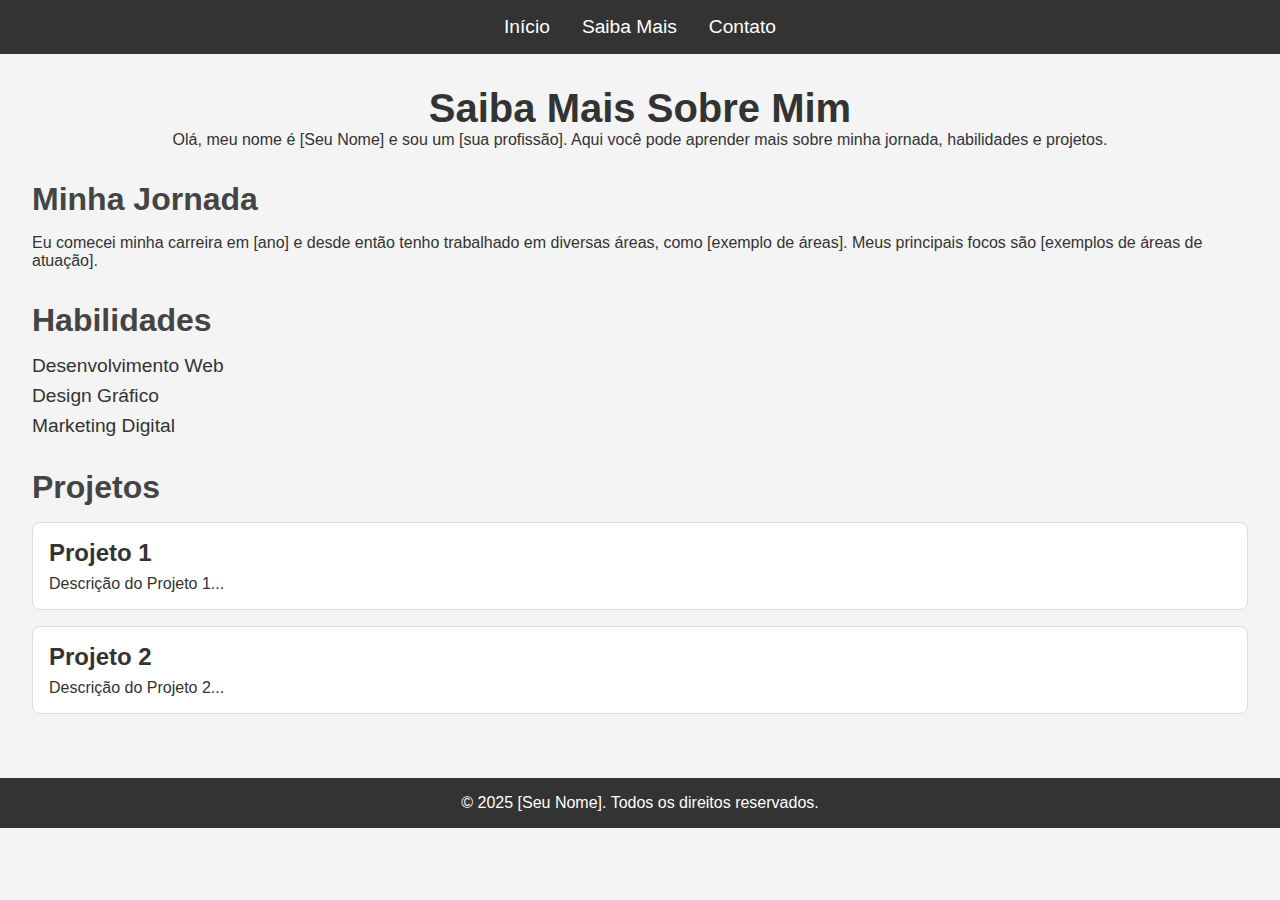
==== paginas saiba mais/saiba-mais-Design-Grafico.html @ bf2de6fd "Atualizei as páginas saiba mais" ====
<!DOCTYPE html>
<html lang="pt-br">
<head>
    <meta charset="UTF-8">
    <meta name="viewport" content="width=device-width, initial-scale=1.0">
    <title>Saiba Mais - Meu Portfólio</title>
    <link rel="stylesheet" href="style.css">
</head>
<body>

    <header>
        <nav>
            <ul>
                <li><a href="index.html">Início</a></li>
                <li><a href="saiba-mais.html">Saiba Mais</a></li>
                <li><a href="contato.html">Contato</a></li>
            </ul>
        </nav>
    </header>

    <main>
        <section class="intro">
            <h1>Saiba Mais Sobre Mim</h1>
            <p>Olá, meu nome é [Seu Nome] e sou um [sua profissão]. Aqui você pode aprender mais sobre minha jornada, habilidades e projetos.</p>
        </section>

        <section class="about">
            <h2>Minha Jornada</h2>
            <p>Eu comecei minha carreira em [ano] e desde então tenho trabalhado em diversas áreas, como [exemplo de áreas]. Meus principais focos são [exemplos de áreas de atuação].</p>
        </section>

        <section class="skills">
            <h2>Habilidades</h2>
            <ul>
                <li>Desenvolvimento Web</li>
                <li>Design Gráfico</li>
                <li>Marketing Digital</li>
            </ul>
        </section>

        <section class="projects">
            <h2>Projetos</h2>
            <div class="project">
                <h3>Projeto 1</h3>
                <p>Descrição do Projeto 1...</p>
            </div>
            <div class="project">
                <h3>Projeto 2</h3>
                <p>Descrição do Projeto 2...</p>
            </div>
        </section>
    </main>

    <footer>
        <p>&copy; 2025 [Seu Nome]. Todos os direitos reservados.</p>
    </footer>

</body>
</html>
---- paginas saiba mais/style.css ----
/* Resetando estilos padrão */
* {
    margin: 0;
    padding: 0;
    box-sizing: border-box;
}

/* Definindo fontes e cores gerais */
body {
    font-family: Arial, sans-serif;
    background-color: #f4f4f4;
    color: #333;
}

header {
    background-color: #333;
    padding: 1rem;
}

nav ul {
    display: flex;
    justify-content: center;
    list-style: none;
}

nav ul li {
    margin: 0 1rem;
}

nav ul li a {
    color: white;
    text-decoration: none;
    font-size: 1.2rem;
}

nav ul li a:hover {
    text-decoration: underline;
}

/* Seções principais */
main {
    padding: 2rem;
}

.intro {
    text-align: center;
    margin-bottom: 2rem;
}

h1 {
    font-size: 2.5rem;
    color: #333;
}

.about, .skills, .projects {
    margin-bottom: 2rem;
}

h2 {
    font-size: 2rem;
    color: #444;
    margin-bottom: 1rem;
}

ul {
    list-style-type: none;
    padding-left: 0;
}

ul li {
    font-size: 1.2rem;
    margin: 0.5rem 0;
}

.project {
    background-color: #fff;
    padding: 1rem;
    margin-bottom: 1rem;
    border: 1px solid #ddd;
    border-radius: 8px;
}

.project h3 {
    font-size: 1.5rem;
    margin-bottom: 0.5rem;
}

footer {
    text-align: center;
    background-color: #333;
    color: white;
    padding: 1rem 0;
}
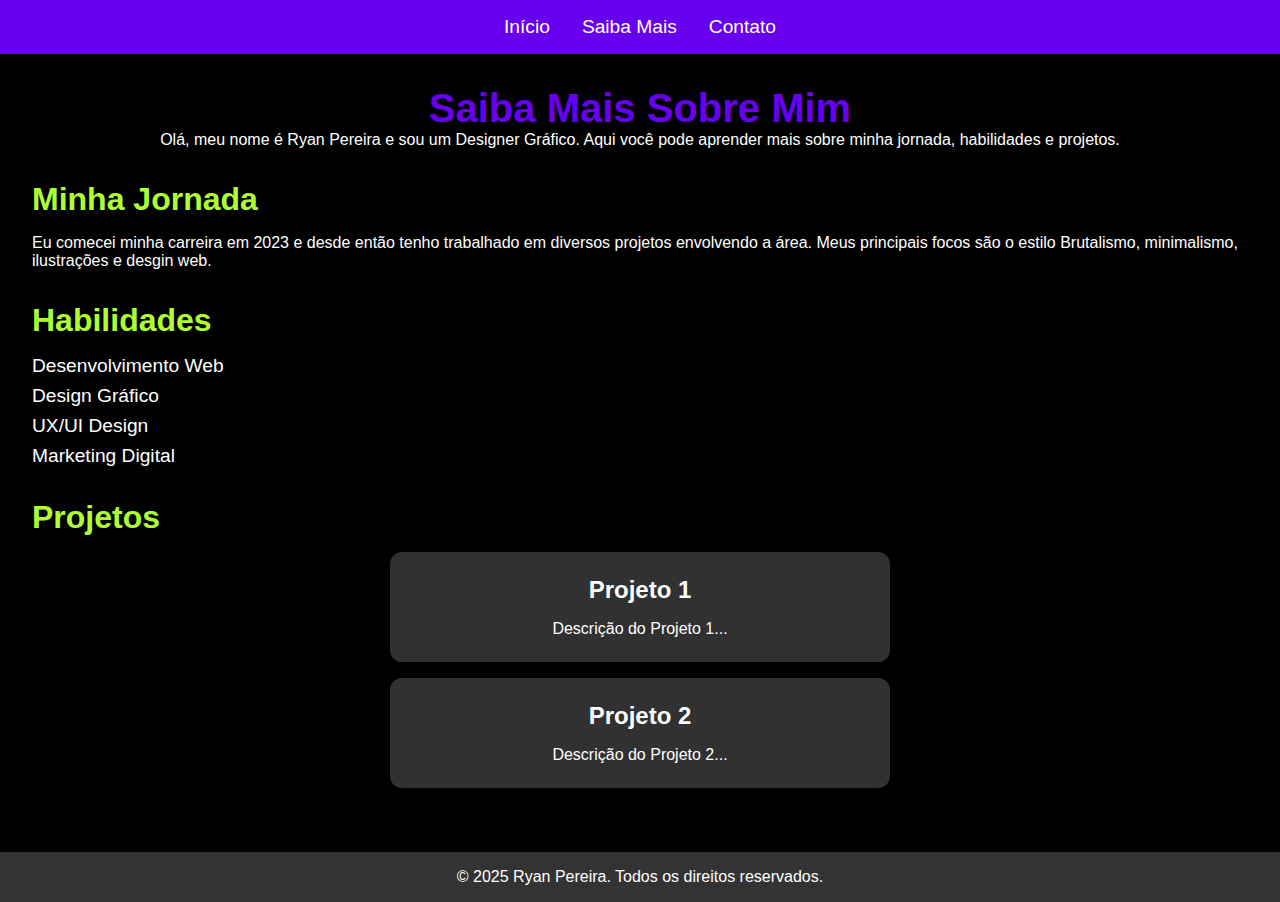
==== commit 70efc38c: "Ajustei o style dos saiba mais" ====
--- a/paginas saiba mais/saiba-mais-Design-Grafico.html
+++ b/paginas saiba mais/saiba-mais-Design-Grafico.html
@@ -3,7 +3,7 @@
 <head>
     <meta charset="UTF-8">
     <meta name="viewport" content="width=device-width, initial-scale=1.0">
-    <title>Saiba Mais - Meu Portfólio</title>
+    <title>Saiba Mais - Meu Portfólio - Design Gráfico</title>
     <link rel="stylesheet" href="style.css">
 </head>
 <body>
@@ -21,12 +21,12 @@
     <main>
         <section class="intro">
             <h1>Saiba Mais Sobre Mim</h1>
-            <p>Olá, meu nome é [Seu Nome] e sou um [sua profissão]. Aqui você pode aprender mais sobre minha jornada, habilidades e projetos.</p>
+            <p>Olá, meu nome é Ryan Pereira e sou um Designer Gráfico. Aqui você pode aprender mais sobre minha jornada, habilidades e projetos.</p>
         </section>
 
         <section class="about">
             <h2>Minha Jornada</h2>
-            <p>Eu comecei minha carreira em [ano] e desde então tenho trabalhado em diversas áreas, como [exemplo de áreas]. Meus principais focos são [exemplos de áreas de atuação].</p>
+            <p>Eu comecei minha carreira em 2023 e desde então tenho trabalhado em diversos projetos envolvendo a área. Meus principais focos são o estilo Brutalismo, minimalismo, ilustrações e desgin web.</p>
         </section>
 
         <section class="skills">
@@ -34,6 +34,7 @@
             <ul>
                 <li>Desenvolvimento Web</li>
                 <li>Design Gráfico</li>
+                <li>UX/UI Design</li>
                 <li>Marketing Digital</li>
             </ul>
         </section>
@@ -52,7 +53,7 @@
     </main>
 
     <footer>
-        <p>&copy; 2025 [Seu Nome]. Todos os direitos reservados.</p>
+        <p>&copy; 2025 Ryan Pereira. Todos os direitos reservados.</p>
     </footer>
 
 </body>
--- a/paginas saiba mais/style.css
+++ b/paginas saiba mais/style.css
@@ -4,16 +4,23 @@
     padding: 0;
     box-sizing: border-box;
 }
+:root{
+    --white-color: #fff;
+    --snd-bg-color: #1a1a1a;
+    --text-color: #000;
+    --main-color: #6700ee;
+    --green-yellow: #adff2f;
+}
 
 /* Definindo fontes e cores gerais */
 body {
     font-family: Arial, sans-serif;
-    background-color: #f4f4f4;
-    color: #333;
+    background-color: var(--text-color);
+    color: #ffffff;
 }
 
 header {
-    background-color: #333;
+    background-color: var(--main-color);
     padding: 1rem;
 }
 
@@ -28,13 +35,14 @@
 }
 
 nav ul li a {
-    color: white;
+    color: var(--white-color);
     text-decoration: none;
     font-size: 1.2rem;
 }
 
 nav ul li a:hover {
     text-decoration: underline;
+    color: var(--green-yellow);
 }
 
 /* Seções principais */
@@ -49,7 +57,13 @@
 
 h1 {
     font-size: 2.5rem;
-    color: #333;
+    color: var(--main-color);
+    cursor: pointer;
+    transition: 0.4s ease;
+}
+
+h1:hover{
+    color: var(--green-yellow);
 }
 
 .about, .skills, .projects {
@@ -58,8 +72,13 @@
 
 h2 {
     font-size: 2rem;
-    color: #444;
+    color: var(--green-yellow);
     margin-bottom: 1rem;
+    transition: 0.4s ease;
+}
+
+h2:hover{
+    color: var(--main-color);
 }
 
 ul {
@@ -73,16 +92,28 @@
 }
 
 .project {
-    background-color: #fff;
-    padding: 1rem;
-    margin-bottom: 1rem;
-    border: 1px solid #ddd;
-    border-radius: 8px;
+    display: flex;
+    flex-direction: column;
+    align-items: center;
+    justify-content: center;
+    background-color: rgb(49, 49, 49);
+    padding: 1.5rem;
+    margin: 1rem auto;
+    border-radius: 12px;
+    max-width: 500px; /* Ajusta o tamanho do card */
+    text-align: center;
+    transition: transform 0.3s ease;
+    cursor: pointer;
+}
+
+.project:hover {
+    transform: scale(1.01);
+    border: 3px solid var(--main-color);
 }
 
 .project h3 {
     font-size: 1.5rem;
-    margin-bottom: 0.5rem;
+    margin-bottom: 1rem;
 }
 
 footer {
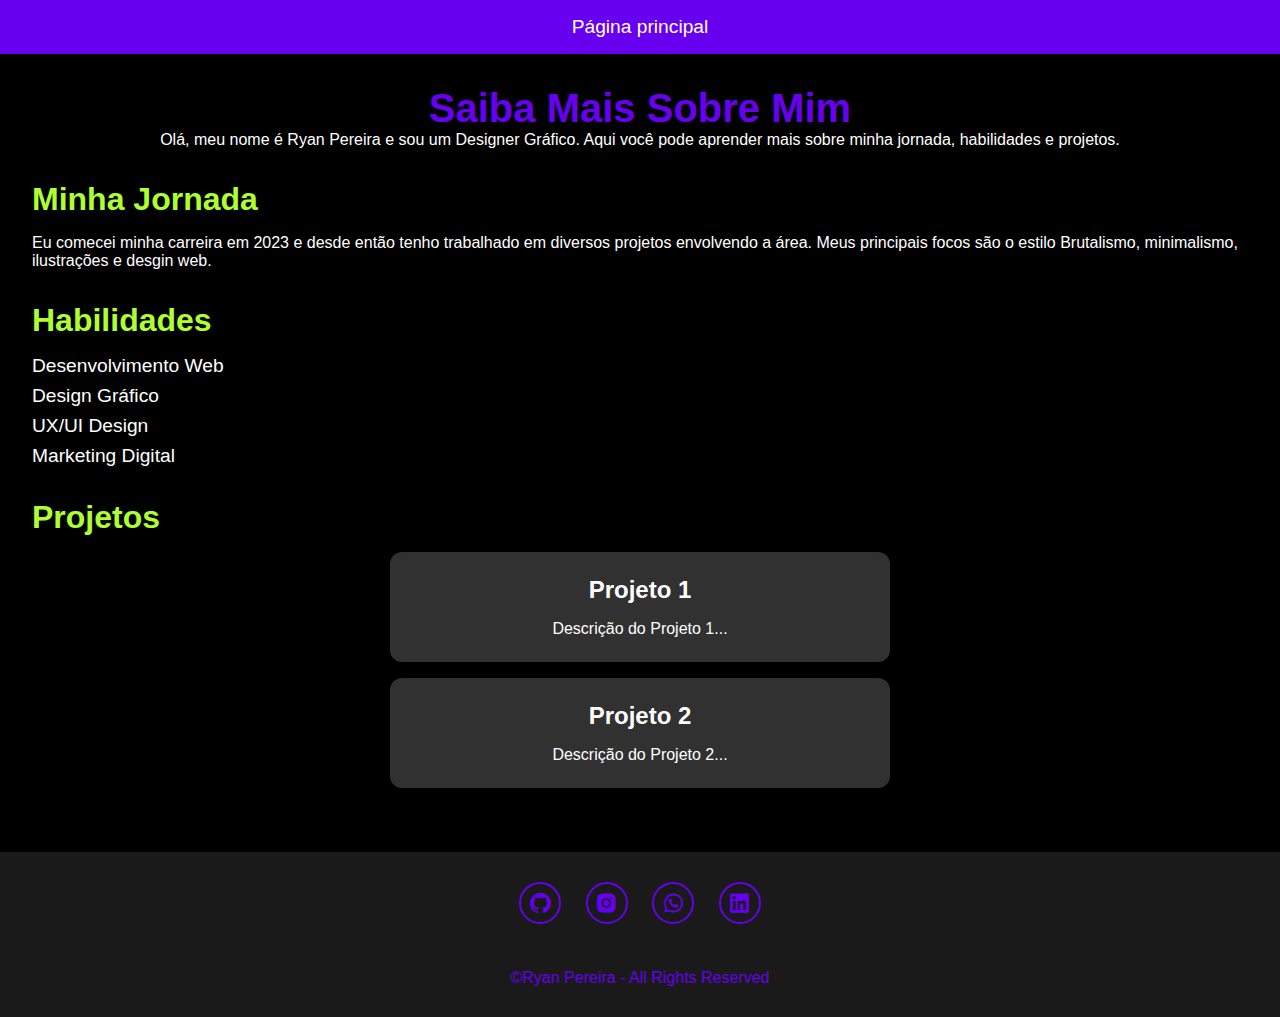
==== commit 76051875: "Atualizei saiba mais" ====
--- a/paginas saiba mais/saiba-mais-Design-Grafico.html
+++ b/paginas saiba mais/saiba-mais-Design-Grafico.html
@@ -5,15 +5,14 @@
     <meta name="viewport" content="width=device-width, initial-scale=1.0">
     <title>Saiba Mais - Meu Portfólio - Design Gráfico</title>
     <link rel="stylesheet" href="style.css">
+    <link rel="stylesheet" href="https://unpkg.com/boxicons@latest/css/boxicons.min.css">
 </head>
 <body>
 
     <header>
         <nav>
             <ul>
-                <li><a href="index.html">Início</a></li>
-                <li><a href="saiba-mais.html">Saiba Mais</a></li>
-                <li><a href="contato.html">Contato</a></li>
+                <li><a href="/index.html">Página principal</a></li>
             </ul>
         </nav>
     </header>
@@ -52,8 +51,16 @@
         </section>
     </main>
 
-    <footer>
-        <p>&copy; 2025 Ryan Pereira. Todos os direitos reservados.</p>
+    <footer class="footer">
+        <div class="social">
+            <a href="#github"><i class='bx bxl-github'></i></a>
+            <a href="#instagram"><i class='bx bxl-instagram-alt'></i></a>
+            <a href="#whatsapp"><i class='bx bxl-whatsapp'></i></a>
+            <a href="#linkedin"><i class='bx bxl-linkedin-square'></i></a>
+        </div>
+        <p class="copyright">
+            &copy;Ryan Pereira - All Rights Reserved
+        </p>
     </footer>
 
 </body>
--- a/paginas saiba mais/style.css
+++ b/paginas saiba mais/style.css
@@ -116,9 +116,44 @@
     margin-bottom: 1rem;
 }
 
-footer {
+.footer{
+    position: relative;
+    bottom: 0;
+    width: 100%;
+    padding: 20px 0;
+    background-color: var(--snd-bg-color);
+}
+
+.footer .social{
     text-align: center;
-    background-color: #333;
-    color: white;
-    padding: 1rem 0;
+    padding-bottom: 25px;
 }
+
+.footer .social a{
+    font-size: 25px;
+    color: var(--main-color);
+    border: 2px solid var(--main-color);
+    width: 42px;
+    height: 42px;
+    line-height: 42px;
+    display: inline-block;
+    text-align: center;
+    border-radius: 50%;
+    margin: 10px 10px;
+    transition: 0.3s ease;
+}
+
+.footer .social a:hover{
+    transform: scale(1.2) translateY(-10px);
+    background-color: var(--main-color);
+    color: var(--white-color);
+    box-shadow: 0 0 25px var(--white-color);
+}
+
+.footer .copyright{
+    margin-top: 10px;
+    margin-bottom: 10px;
+    text-align: center;
+    font-size: 16px;
+    color: var(--main-color);
+}
